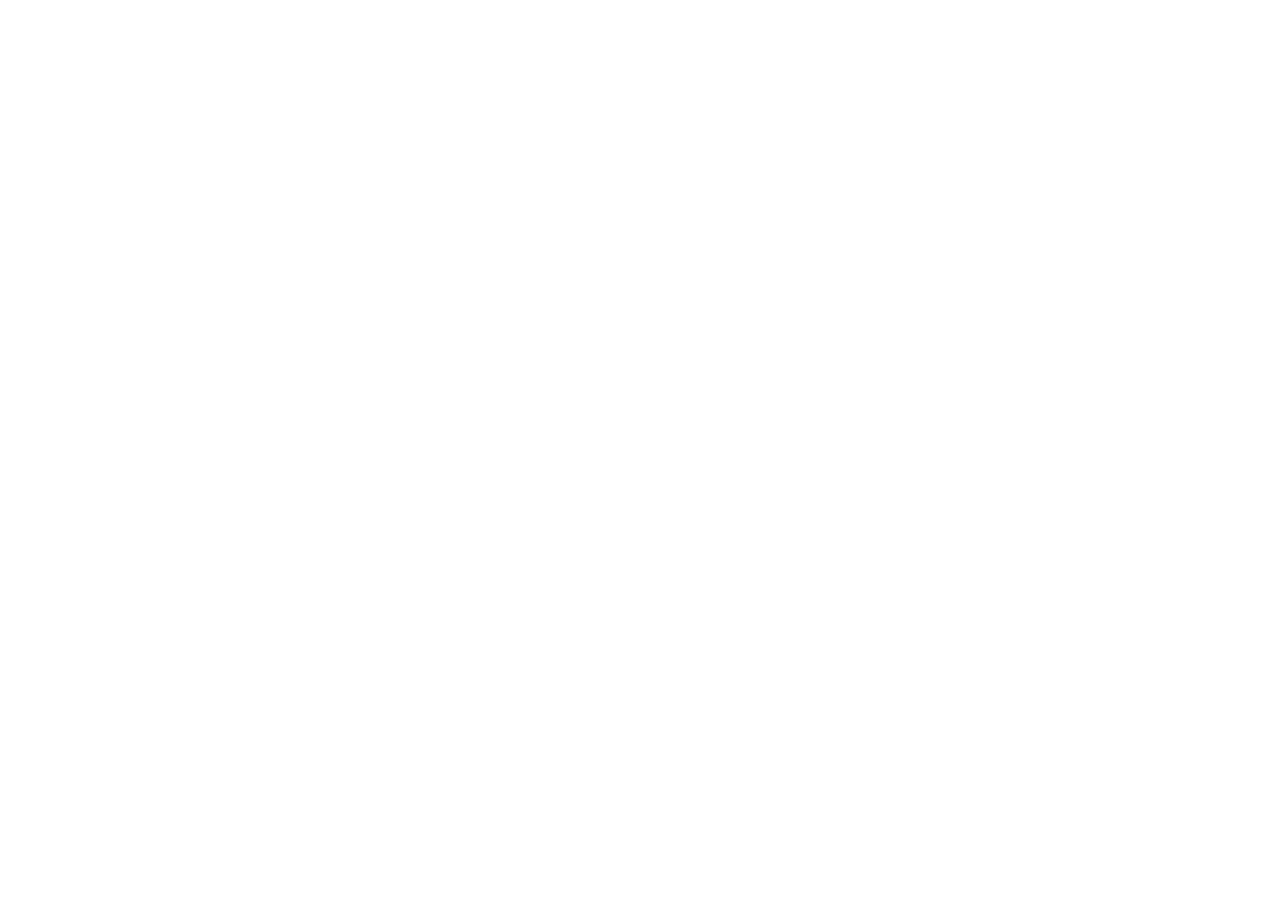
==== index.html @ 0ef3d6ea "chore: added component library" ====
<!DOCTYPE html>
<html lang="en">
<head>
    <meta charset="UTF-8">
    <meta http-equiv="X-UA-Compatible" content="IE=edge">
    <meta name="viewport" content="width=device-width, initial-scale=1.0">
    <title>Braille Translator</title>
</head>
<body>
    
</body>
</html>
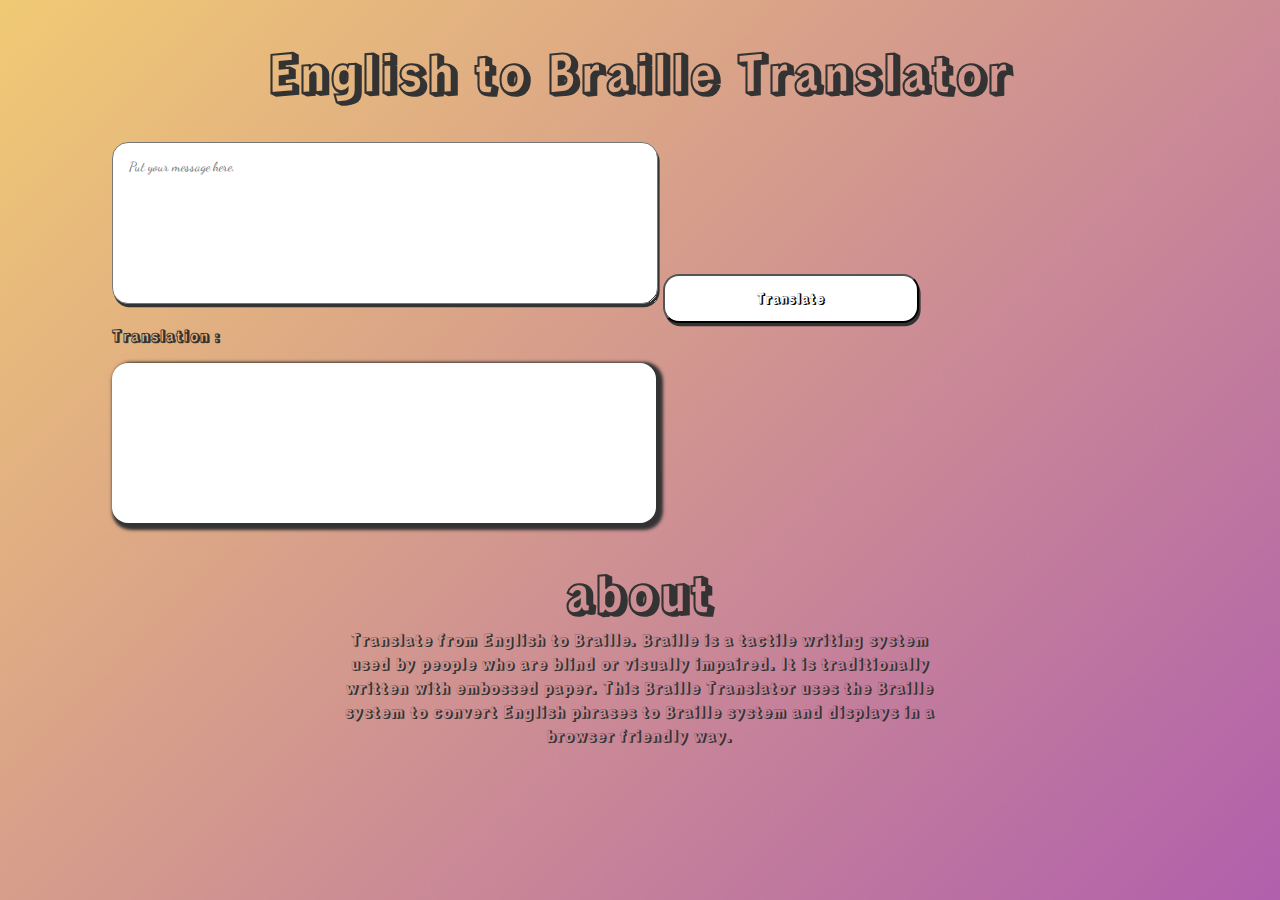
==== commit 3b7eb486: "chore: added landing page of braille translator" ====
--- a/index.html
+++ b/index.html
@@ -5,8 +5,28 @@
     <meta http-equiv="X-UA-Compatible" content="IE=edge">
     <meta name="viewport" content="width=device-width, initial-scale=1.0">
     <title>Braille Translator</title>
+    <link rel="stylesheet" href="style.css">
 </head>
 <body>
+    <nav class="navigation">
+        <h1 class="nav-heading">English to Braille Translator</h1>
+    </nav>
+    <div class="container">
+    <textarea class="textarea" placeholder="Put your message here."></textarea>
+    <button class="btn-translate md-margin">Translate</button>
+    <div class="md-margin translation"><strong>Translation :</strong></div>
+    <div class="translate-output"></div>
+</div>
+
+<footer class="footer">
+    <div class="footer-heading"> <strong>about</strong>
     
+    </div>
+    <p class="container container-center">Translate from English to Braille. Braille is a tactile writing system used by people who are blind or visually impaired. 
+        It is traditionally written with embossed paper.
+        This Braille Translator uses the Braille system to convert 
+        English phrases to Braille system and displays in a browser friendly way.
+    </p>
+</footer>
 </body>
 </html>--- a/style.css
+++ b/style.css
@@ -0,0 +1,84 @@
+@import url('https://fonts.googleapis.com/css2?family=Dancing+Script:wght@400;700&family=Rampart+One&display=swap');
+:root {
+    --primary: #191654;
+    --white:#ffffff;
+    --black: #333333;
+}
+
+body{
+    font-family: 'Dancing Script', cursive;
+    font-family: 'Rampart One', cursive;
+    color: var(--black);
+    background-image: url('images/coolHue.png');
+    height: 0;
+    background-size: cover;
+    background-repeat: no-repeat;
+    background-attachment: fixed;
+    margin: 0 auto;
+    max-width: 85%;
+    width: 100%;
+}
+
+/**Nav bar**/
+.navigation{
+    padding:.1rem;
+}
+
+.nav-heading{
+    text-align: center;
+    font-size: 50px;
+}
+
+/** container **/
+.container {
+    padding: 0rem 1rem;
+}
+
+.container-center {
+    max-width: 600px;
+    margin: auto;
+}
+
+/**button**/
+.btn-translate{
+    background-color: var(--white);
+
+    box-shadow: .1rem .2rem var(--black);
+    border-radius: 1rem;
+    padding: .8rem;
+    min-width: 20vw;
+    width: 20%;
+    font-family: 'Dancing Script', cursive;
+    font-family: 'Rampart One', cursive;
+}
+
+/**textarea**/
+.textarea{
+    font-family: 'Dancing Script', cursive;
+    min-width: 40vw;
+    min-height: 10vw;
+    border-radius: 1rem;
+    box-shadow: .1rem .2rem var(--black);
+    padding: 1rem;
+}
+
+.translate-output{
+    font-family: 'Dancing Script', cursive;
+    max-width: 40vw;
+    min-height: 10vw;
+    border-radius: 1rem;
+    box-shadow: .2rem .2rem .2rem .2rem var(--black);
+    padding: 1rem;
+    margin: 1rem 0rem;
+    background-color: white;
+}
+
+/** footer **/
+.footer{
+    padding: 1rem;
+    text-align: center;
+}
+
+.footer-heading{
+    font-size: 50px;
+}